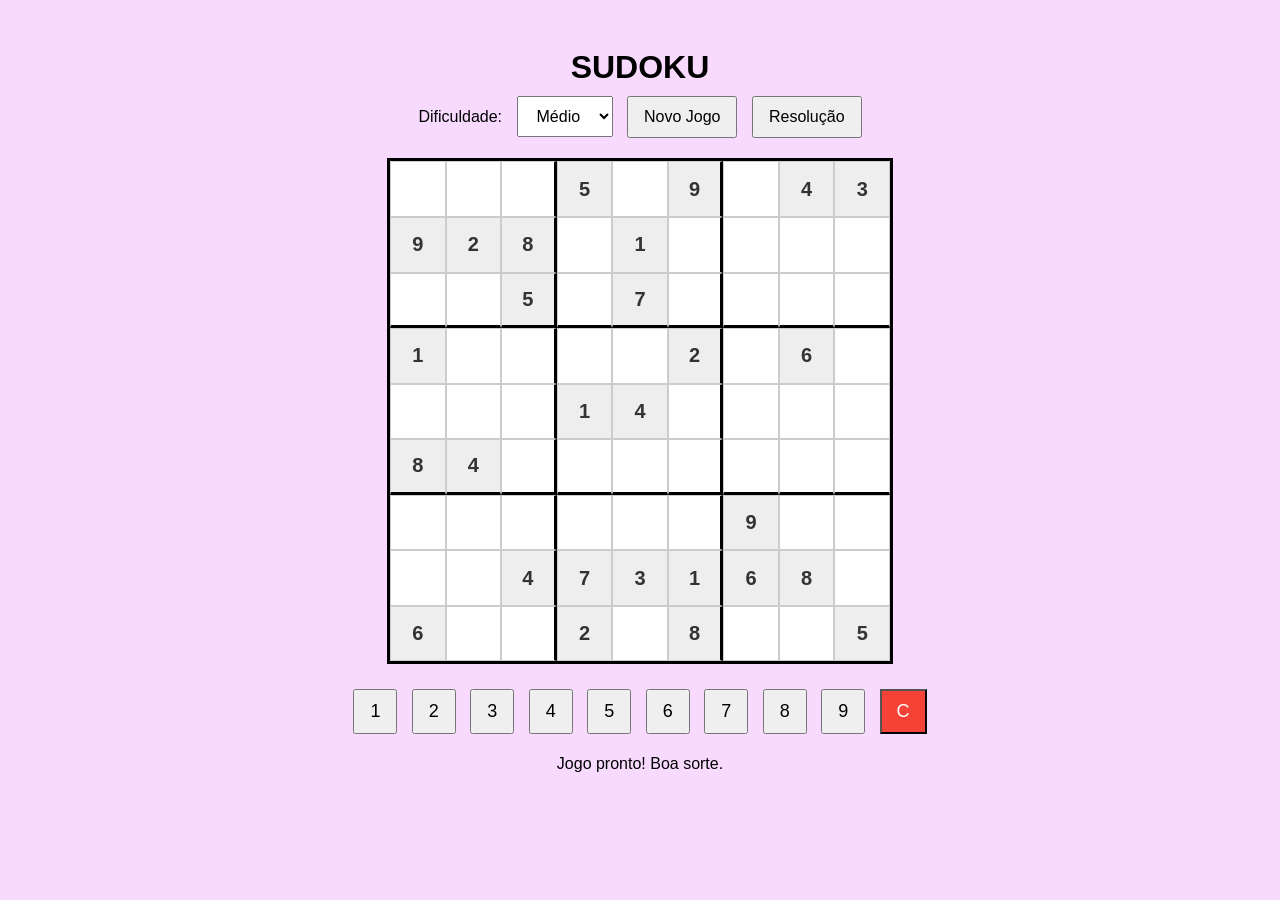
==== index.html @ 699a843c "Add files via upload" ====
<!DOCTYPE html>
<html lang="pt-BR">
<head>
    <meta charset="UTF-8">
    <meta name="viewport" content="width=device-width, initial-scale=1.0">
    <title>Sudoku Aleatório</title>
    <link rel="stylesheet" href="style.css"> 
</head>
<body>

    <h1>SUDOKU</h1>

    <div id="controls">
        <label for="difficulty">Dificuldade:</label>
        <select id="difficulty">
            <option value="easy">Fácil</option>
            <option value="medium" selected>Médio</option>
            <option value="hard">Difícil</option>
        </select>
        <button id="new-game-btn">Novo Jogo</button>
        <button id="solve-btn">Resolução</button> 
    </div>

    <div id="game-board">
        </div>

           

    <div id="number-selection">
        <button class="number-btn">1</button>
        <button class="number-btn">2</button>
        <button class="number-btn">3</button>
        <button class="number-btn">4</button>
        <button class="number-btn">5</button>
        <button class="number-btn">6</button>
        <button class="number-btn">7</button>
        <button class="number-btn">8</button>
        <button class="number-btn">9</button>
        <button id="clear-btn">C</button>
    </div>

    <p id="message"></p> 
    
    <script src="script.js"></script>
</body>
</html>
---- style.css ----
body {
    font-family: Arial, sans-serif;
    text-align: center;
    padding: 20px;
    background-color: #f8daff;
}

h1 {
    margin-bottom: 10px;
}

#controls {
    margin-bottom: 20px;
}

#solve-btn, #new-game-btn, #difficulty {
    padding: 10px 15px;
    font-size: 16px;
    margin-left: 10px;
    cursor: pointer;
  }

#game-board {
    display: grid;
    grid-template-columns: repeat(9, 1fr);
    grid-template-rows: repeat(9, 1fr);
    width: 90vmin;
    max-width: 500px;
    margin: 20px auto;
    background-color: #ffff;
    border: 3px solid black;
    aspect-ratio: 1 / 1;
}

.cell {
    border: 1px solid #ccc;
    display: flex;
    justify-content: center;
    align-items: center;
    font-size: 20px;
    cursor: pointer;
    user-select: none;
    transition: background-color 0.1s;
}


.cell:nth-child(9n+3), .cell:nth-child(9n+6) { 
    border-right: 3px solid black; 
}
.cell:nth-child(n+19):nth-child(-n+27), 
.cell:nth-child(n+46):nth-child(-n+54) { 
    border-bottom: 3px solid black; 
}

.pre-filled {
    background-color: #eee;
    font-weight: bold;
    color: #333;
    cursor: default;
}

.selected {
    background-color: #a8d5e5;
}

.mistake {
    background-color: #ffcccc;
    color: red;
    font-weight: bold;
}

.solved {
    background-color: #ccffcc !important; 
    color: green !important;
}


#number-selection {
    margin-top: 20px;
}

.number-btn {
    padding: 10px 15px;
    font-size: 18px;
    margin: 5px;
    cursor: pointer;
}

#clear-btn {
    padding: 10px 15px;
    font-size: 18px;
    margin: 5px;
    cursor: pointer;
    background-color: #f44336;
    color: white;
}
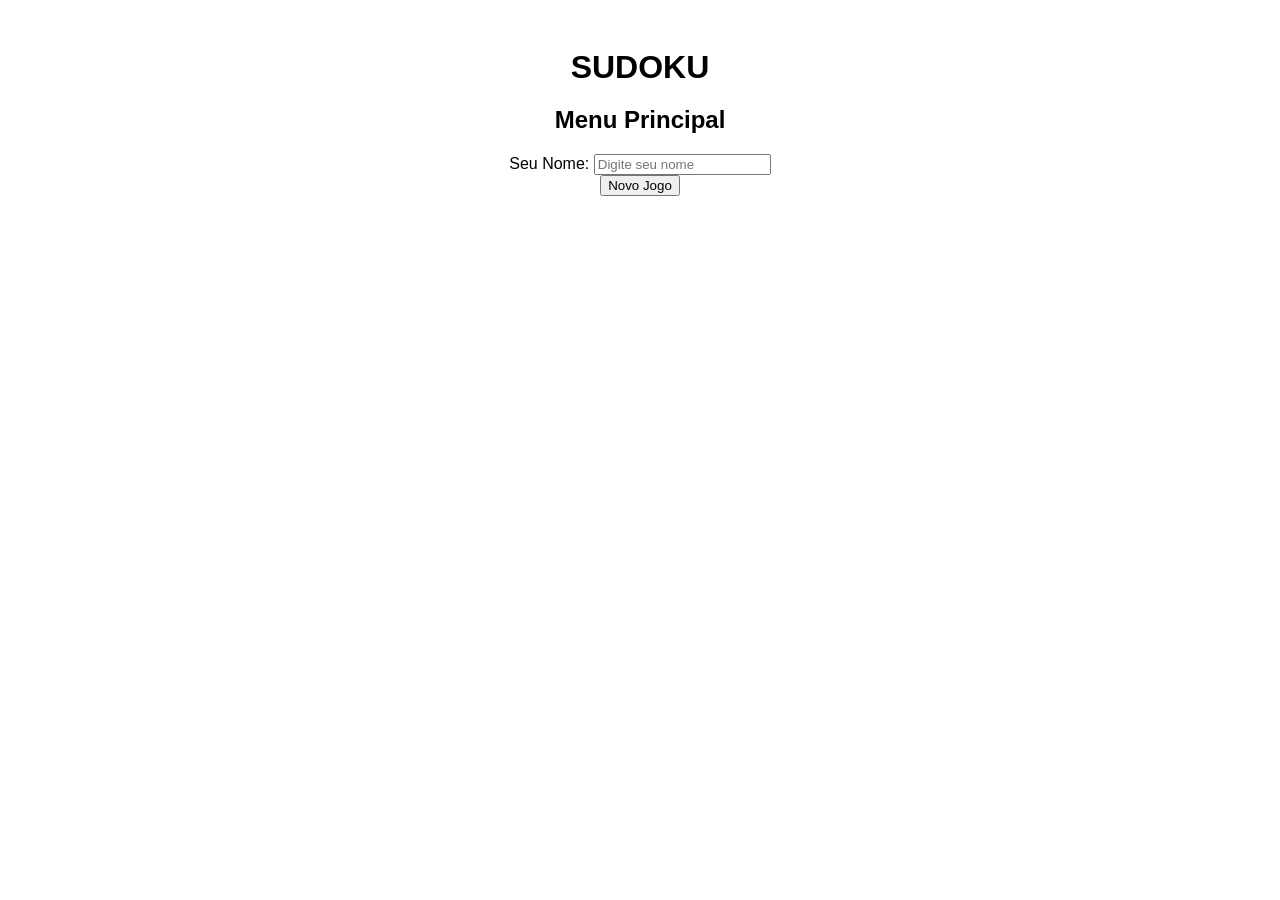
==== commit 48004935: "Add files via upload" ====
--- a/index.html
+++ b/index.html
@@ -3,43 +3,58 @@
 <head>
     <meta charset="UTF-8">
     <meta name="viewport" content="width=device-width, initial-scale=1.0">
-    <title>Sudoku Aleatório</title>
+    <title>Sudoku - Game Player</title>
     <link rel="stylesheet" href="style.css"> 
 </head>
 <body>
 
     <h1>SUDOKU</h1>
 
-    <div id="controls">
-        <label for="difficulty">Dificuldade:</label>
-        <select id="difficulty">
-            <option value="easy">Fácil</option>
-            <option value="medium" selected>Médio</option>
-            <option value="hard">Difícil</option>
-        </select>
-        <button id="new-game-btn">Novo Jogo</button>
-        <button id="solve-btn">Resolução</button> 
+    <div id="start-screen">
+        <h2>Menu Principal</h2>
+        <div id="player-input-area">
+            <label for="player-name">Seu Nome:</label>
+            <input type="text" id="player-name" placeholder="Digite seu nome">
+        </div>
+        <button id="start-new-game-btn" class="menu-btn">Novo Jogo</button>
     </div>
 
-    <div id="game-board">
+    <div id="game-screen" style="display: none;">
+        <div id="info-bar">
+            <div id="timer">Tempo: 00:00</div>
+            <div id="current-player-name">Jogador: ---</div>
         </div>
 
-           
+        <div id="controls">
+            <label for="difficulty">Dificuldade:</label>
+            <select id="difficulty">
+                <option value="easy">Fácil</option>
+                <option value="medium" selected>Médio</option>
+                <option value="hard">Difícil</option>
+            </select>
+            <button id="new-game-btn">Novo Jogo</button>
+            <button id="solve-btn">Resolução</button> 
+            <button id="back-to-menu-btn">Voltar ao Menu</button>
+        </div>
 
-    <div id="number-selection">
-        <button class="number-btn">1</button>
-        <button class="number-btn">2</button>
-        <button class="number-btn">3</button>
-        <button class="number-btn">4</button>
-        <button class="number-btn">5</button>
-        <button class="number-btn">6</button>
-        <button class="number-btn">7</button>
-        <button class="number-btn">8</button>
-        <button class="number-btn">9</button>
-        <button id="clear-btn">C</button>
+        <div id="game-board">
+        </div>
+
+        <div id="number-selection">
+            <button class="number-btn">1</button>
+            <button class="number-btn">2</button>
+            <button class="number-btn">3</button>
+            <button class="number-btn">4</button>
+            <button class="number-btn">5</button>
+            <button class="number-btn">6</button>
+            <button class="number-btn">7</button>
+            <button class="number-btn">8</button>
+            <button class="number-btn">9</button>
+            <button id="clear-btn">C</button>
+        </div>
+
+        <p id="message"></p> 
     </div>
-
-    <p id="message"></p> 
     
     <script src="script.js"></script>
 </body>
--- a/style.css
+++ b/style.css
@@ -2,7 +2,6 @@
     font-family: Arial, sans-serif;
     text-align: center;
     padding: 20px;
-    background-color: #f8daff;
 }
 
 h1 {
@@ -18,7 +17,7 @@
     font-size: 16px;
     margin-left: 10px;
     cursor: pointer;
-  }
+}
 
 #game-board {
     display: grid;
@@ -27,7 +26,6 @@
     width: 90vmin;
     max-width: 500px;
     margin: 20px auto;
-    background-color: #ffff;
     border: 3px solid black;
     aspect-ratio: 1 / 1;
 }
@@ -47,6 +45,7 @@
 .cell:nth-child(9n+3), .cell:nth-child(9n+6) { 
     border-right: 3px solid black; 
 }
+
 .cell:nth-child(n+19):nth-child(-n+27), 
 .cell:nth-child(n+46):nth-child(-n+54) { 
     border-bottom: 3px solid black; 
@@ -74,7 +73,7 @@
     color: green !important;
 }
 
-
+/* Seleção de números */
 #number-selection {
     margin-top: 20px;
 }
@@ -93,4 +92,4 @@
     cursor: pointer;
     background-color: #f44336;
     color: white;
-}+}
